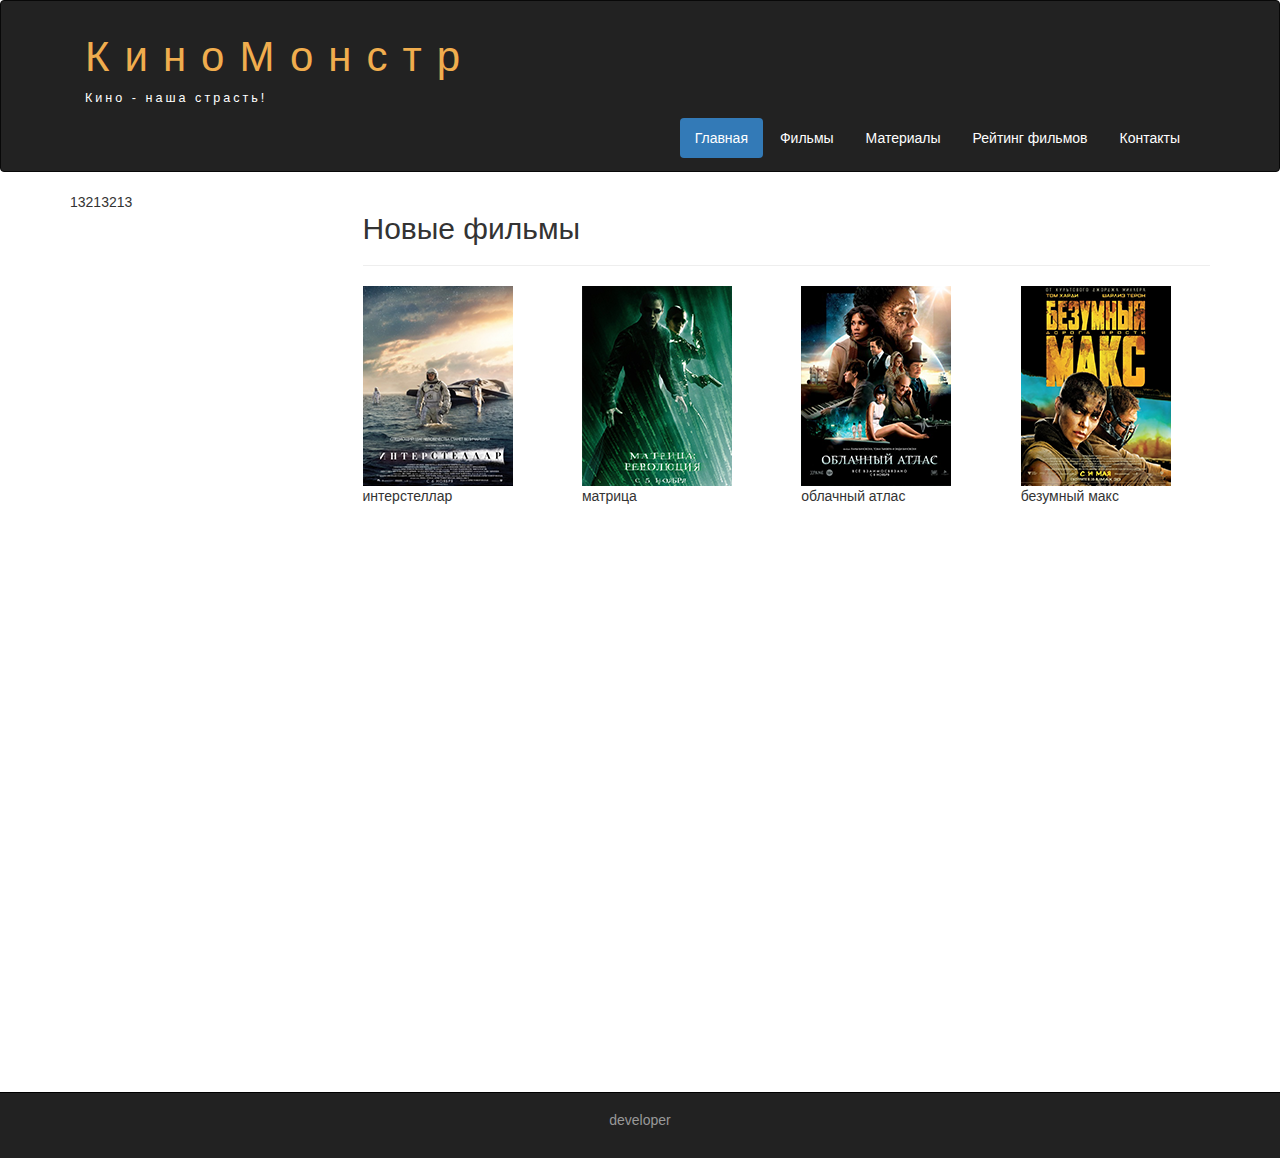
==== index.html @ a1cb331e "add img for main page" ====
<!DOCTYPE html>
<html lang="ru">
  <head>
    <meta charset="utf-8">
    <meta http-equiv="X-UA-Compatible" content="IE=edge">
    <meta name="viewport" content="width=device-width, initial-scale=1">
    <!-- The above 3 meta tags *must* come first in the head; any other head content must come *after* these tags -->
    <title>Киномонстр_Bootstrap</title>

    <!-- Bootstrap -->
    <link href="assets/css/bootstrap.min.css" rel="stylesheet">
    <!-- main Staly-->
    <link href="assets/css/style.css" rel="stylesheet">

    <!-- HTML5 shim and Respond.js for IE8 support of HTML5 elements and media queries -->
    <!-- WARNING: Respond.js doesn't work if you view the page via file:// -->
    <!--[if lt IE 9]>
      <script src="https://oss.maxcdn.com/html5shiv/3.7.3/html5shiv.min.js"></script>
      <script src="https://oss.maxcdn.com/respond/1.4.2/respond.min.js"></script>
    <![endif]-->
  </head>
  <body>

    <div class="container-fluid">
      <div class="row">
        
        <nav role="navigation" class="navbar navbar-inverse">
          <div class="container">

          <div class="navbar-header header">
          
            <div class="container">
              
              <div class="row">
                
                <div class="col-lg-12">
                  
                  <h1> <a href="#">КиноМонстр</a></h1>
                  <p>Кино - наша страсть!</p>
                </div>

              </div>

            </div>

            <button type="button" data-target="#navbarCollapse" data-toggle="collapse" class="navbar-toggle">
              
              <span class="sr-only">Toggle navigation</span>
              <span class="icon-bar"></span>
              <span class="icon-bar"></span>
              <span class="icon-bar"></span>
            </button>

          </div>

            <div id="navbarCollapse" class="collapse navbar-collapse navbar-right">

              <ul class="nav nav-pills">
                <li class="active"> <a href="#">Главная</a></li>
                <li><a href="#">Фильмы</a></li>
                <li><a href="#">Материалы</a></li>
                <li><a href="#">Рейтинг фильмов</a></li>
                <li><a href="#">Контакты</a></li>
              </ul>

            </div>

          </div>
        </nav>

      </div>
    </div>


    <div class="wrapper">


      <div class="container">
        

        <div class="row">
          

          <div class="col-lg-9 col-lg-push-3">
          
          <h2>Новые фильмы</h2>

            <hr>
            <div class="row">
            
              <div class="films_block col-lg-3 col-md-3 col-sm-3 col-xs-6">
                <img src="assets/img/inter.png" alt="интерстеллар">
                <div class="film_lable">интерстеллар</div>
              </div>

              <div class="films_block col-lg-3 col-md-3 col-sm-3 col-xs-6">
                <img src="assets/img/matrix.png" alt="матрица">
                <div class="film_lable">матрица</div>
              </div>

              <div class="films_block col-lg-3 col-md-3 col-sm-3 col-xs-6">
                <img src="assets/img/cloud.png" alt="облачный атлас">
                <div class="film_lable">облачный атлас</div>
              </div>

              <div class="films_block col-lg-3 col-md-3 col-sm-3 col-xs-6">
                <img src="assets/img/max.png" alt="безумный макс">
                <div class="film_lable">безумный макс</div>
              </div>


            </div>








          </div>

            
          <div class="col-lg-3 col-lg-pull-9">
          13213213

          </div>

        </div>



      </div>

      <div class="clear"></div>

    </div>



    <footer> 
    
    <div class="container">
      <p class="text-center"> <a href="https://vk.com/daosima">developer</a></p>
    </div>

    </footer>




    <!-- jQuery (necessary for Bootstrap's JavaScript plugins) -->
    <script src="https://ajax.googleapis.com/ajax/libs/jquery/1.12.4/jquery.min.js"></script>
    <!-- Include all compiled plugins (below), or include individual files as needed -->
    <script src="assets/js/bootstrap.min.js"></script>
  </body>
</html>
---- assets/css/style.css ----
.header a, a:hover {
	color: #f0ad4e;
	text-decoration: none;
}

.header h1 {
	letter-spacing: 15px;
	font-size: 300%;
}

.nav-pills>li.active>a, .nav-pills>li.active>a:focus, .nav-pills>li.active>a:hover {
    color: #fff;
    background-color: #337ab7;
}

.nav-pills>li>a {
	color: #fff;
}

.nav-pills>li>a:hover {
	background-color: #337ab7;
}

.navbar-inverse {
    padding: 1%;
}

.header p {
    color: white !important;
    font-size: 90%;
    letter-spacing: 3px;
}

.header a, a:hover {
    color: #f0ad4e;
    text-decoration: none;
}

@media (max-width: 767px) {
	.nav-pills>li {
		float: none;
	}

	.nav-pills {
		text-align: center;
	}

	.header h1 {
		letter-spacing: 5px;
		font-size: 280%;
			}

	.header {
		text-align: center;
	}
}

	.clear {
		clear: both;
		width: 63px;
	}

	.wrapper {
	min-height: 100%;
	}

	html, body {
	height: 100%;
	}

	footer {
	color: #666;
	background: #222;
	padding: 17px 0 18px 0;
	border-top: 1px solid #000;
}

footer a {
	color: #999;
}

footer a:hover {
	color: #efefef;
}
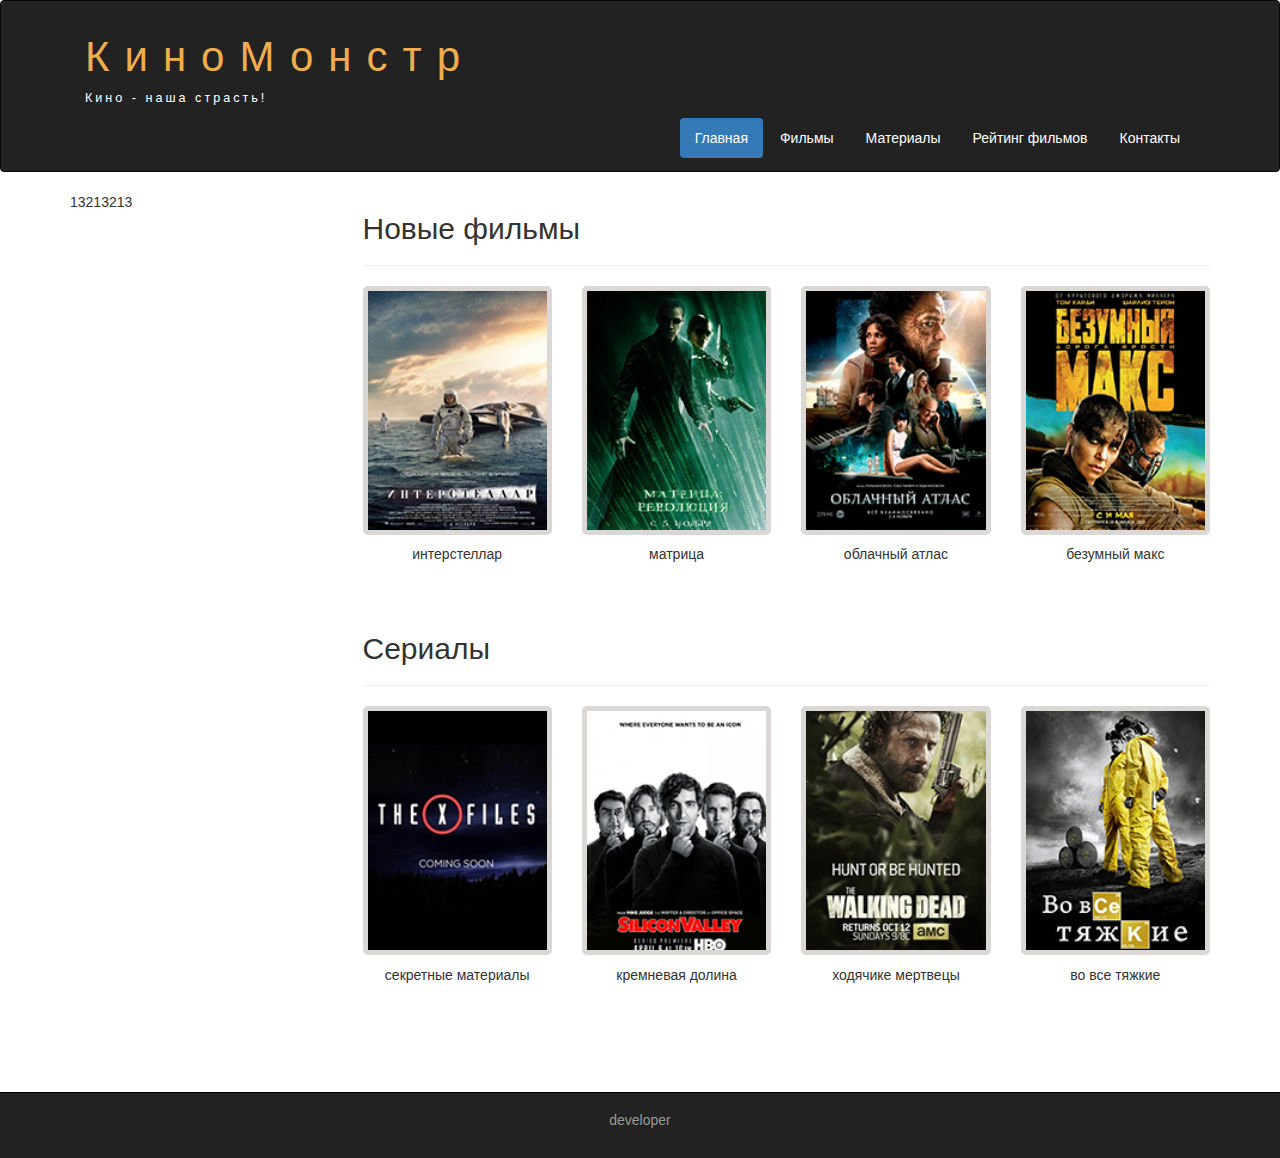
==== commit 92548f79: "add block "фильмы" and "Сериалы"" ====
--- a/index.html
+++ b/index.html
@@ -108,12 +108,40 @@
                 <div class="film_lable">безумный макс</div>
               </div>
 
+            </div>
+
+            <div class="margin-8">         
+            </div>
+
+          <h2>Сериалы</h2>
+
+            <hr>
+            <div class="row">
+            
+              <div class="films_block col-lg-3 col-md-3 col-sm-3 col-xs-6">
+                <img src="assets/img/xfiles.png" alt="секретные материалы">
+                <div class="film_lable">секретные материалы</div>
+              </div>
+
+              <div class="films_block col-lg-3 col-md-3 col-sm-3 col-xs-6">
+                <img src="assets/img/silicon.png" alt="кремневая долина">
+                <div class="film_lable">кремневая долина</div>
+              </div>
+
+              <div class="films_block col-lg-3 col-md-3 col-sm-3 col-xs-6">
+                <img src="assets/img/dead.png" alt="ходячике мертвецы">
+                <div class="film_lable">ходячике мертвецы</div>
+              </div>
+
+              <div class="films_block col-lg-3 col-md-3 col-sm-3 col-xs-6">
+                <img src="assets/img/breakingbad.png" alt="во все тяжкие">
+                <div class="film_lable">во все тяжкие</div>
+              </div>
 
             </div>
 
-
-
-
+            <div class="margin-8">         
+            </div>
 
 
 
--- a/assets/css/style.css
+++ b/assets/css/style.css
@@ -68,6 +68,28 @@
 	height: 100%;
 	}
 
+.films_block {
+	text-align: center;
+}
+
+.films_block img {
+	margin-bottom: 5%;
+	border-radius: 5px;
+	border: solid 5px #dad7d5;
+	width: 100%;
+}
+
+.films_lable {
+	padding: 2%;
+	margin-bottom: 4%;
+}
+
+.margin-8 {
+	margin-top: 8%;
+}
+
+
+
 	footer {
 	color: #666;
 	background: #222;
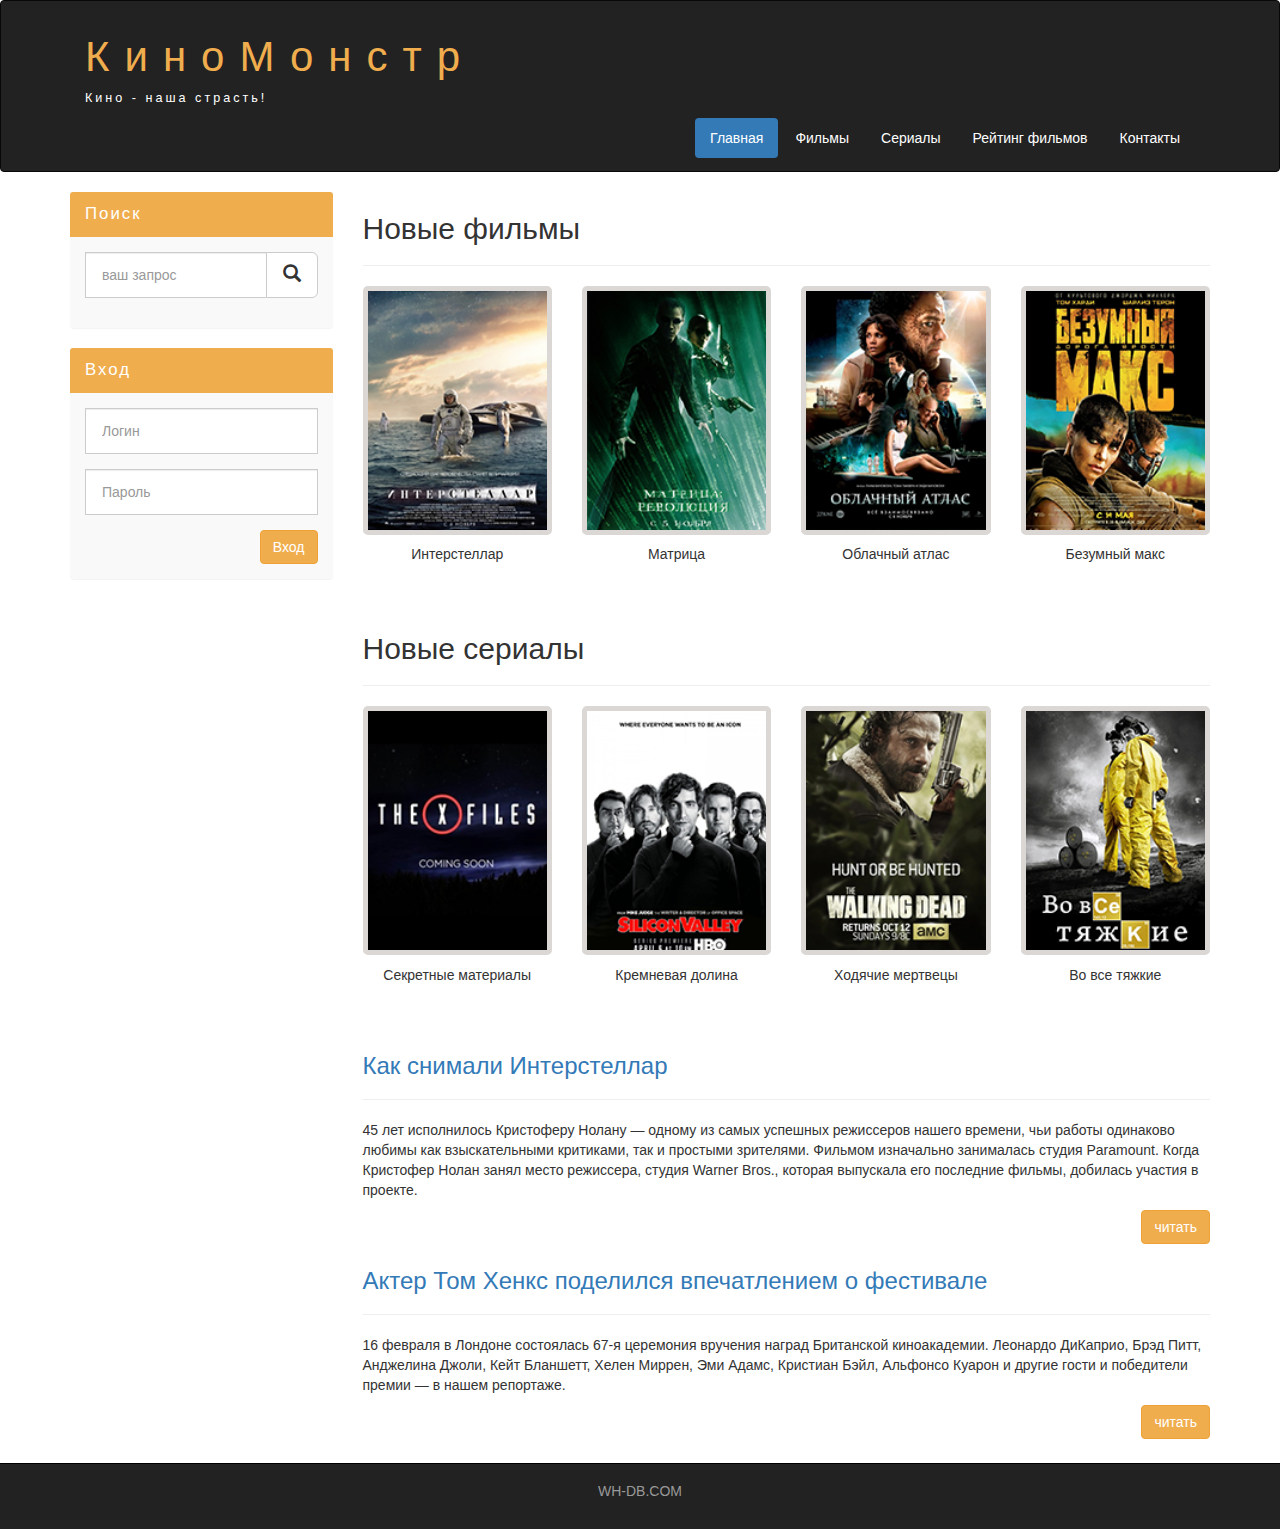
==== commit 11f6aaf1: "add left panel" ====
--- a/index.html
+++ b/index.html
@@ -5,37 +5,38 @@
     <meta http-equiv="X-UA-Compatible" content="IE=edge">
     <meta name="viewport" content="width=device-width, initial-scale=1">
     <!-- The above 3 meta tags *must* come first in the head; any other head content must come *after* these tags -->
-    <title>Киномонстр_Bootstrap</title>
+    <title>Киномонстр Bootstrap</title>
 
     <!-- Bootstrap -->
     <link href="assets/css/bootstrap.min.css" rel="stylesheet">
-    <!-- main Staly-->
+
+    <!-- Main Style -->
     <link href="assets/css/style.css" rel="stylesheet">
 
     <!-- HTML5 shim and Respond.js for IE8 support of HTML5 elements and media queries -->
     <!-- WARNING: Respond.js doesn't work if you view the page via file:// -->
     <!--[if lt IE 9]>
-      <script src="https://oss.maxcdn.com/html5shiv/3.7.3/html5shiv.min.js"></script>
+      <script src="https://oss.maxcdn.com/html5shiv/3.7.2/html5shiv.min.js"></script>
       <script src="https://oss.maxcdn.com/respond/1.4.2/respond.min.js"></script>
     <![endif]-->
   </head>
   <body>
+    
 
     <div class="container-fluid">
       <div class="row">
-        
-        <nav role="navigation" class="navbar navbar-inverse">
+       
+       <nav role="navigation" class="navbar navbar-inverse">
           <div class="container">
 
           <div class="navbar-header header">
-          
+
             <div class="container">
               
               <div class="row">
                 
                 <div class="col-lg-12">
-                  
-                  <h1> <a href="#">КиноМонстр</a></h1>
+                  <h1><a href="#">КиноМонстр</a></h1> 
                   <p>Кино - наша страсть!</p>
                 </div>
 
@@ -43,120 +44,169 @@
 
             </div>
 
+            
             <button type="button" data-target="#navbarCollapse" data-toggle="collapse" class="navbar-toggle">
               
               <span class="sr-only">Toggle navigation</span>
               <span class="icon-bar"></span>
               <span class="icon-bar"></span>
               <span class="icon-bar"></span>
+
             </button>
-
-          </div>
-
+          
+
+          </div>
+            
             <div id="navbarCollapse" class="collapse navbar-collapse navbar-right">
-
+              
               <ul class="nav nav-pills">
-                <li class="active"> <a href="#">Главная</a></li>
-                <li><a href="#">Фильмы</a></li>
-                <li><a href="#">Материалы</a></li>
-                <li><a href="#">Рейтинг фильмов</a></li>
-                <li><a href="#">Контакты</a></li>
+                <li class="active"> <a href="#">Главная</a> </li>
+                <li> <a href="#">Фильмы</a> </li>
+                <li> <a href="#">Сериалы</a> </li>
+                <li> <a href="#">Рейтинг фильмов</a> </li>
+                <li> <a href="#">Контакты</a> </li>
+
               </ul>
 
-            </div>
-
-          </div>
-        </nav>
+
+            </div>
+
+          </div>
+       </nav> 
 
       </div>
     </div>
 
 
     <div class="wrapper">
-
-
+      
       <div class="container">
         
-
         <div class="row">
           
-
-          <div class="col-lg-9 col-lg-push-3">
+        <div class="col-lg-9 col-lg-push-3"> <!-- Меняем блоки местами col-lg-push-3 -->
           
           <h2>Новые фильмы</h2>
-
-            <hr>
-            <div class="row">
-            
-              <div class="films_block col-lg-3 col-md-3 col-sm-3 col-xs-6">
-                <img src="assets/img/inter.png" alt="интерстеллар">
-                <div class="film_lable">интерстеллар</div>
-              </div>
-
-              <div class="films_block col-lg-3 col-md-3 col-sm-3 col-xs-6">
-                <img src="assets/img/matrix.png" alt="матрица">
-                <div class="film_lable">матрица</div>
-              </div>
-
-              <div class="films_block col-lg-3 col-md-3 col-sm-3 col-xs-6">
-                <img src="assets/img/cloud.png" alt="облачный атлас">
-                <div class="film_lable">облачный атлас</div>
-              </div>
-
-              <div class="films_block col-lg-3 col-md-3 col-sm-3 col-xs-6">
-                <img src="assets/img/max.png" alt="безумный макс">
-                <div class="film_lable">безумный макс</div>
-              </div>
-
-            </div>
-
-            <div class="margin-8">         
-            </div>
-
-          <h2>Сериалы</h2>
-
-            <hr>
-            <div class="row">
-            
-              <div class="films_block col-lg-3 col-md-3 col-sm-3 col-xs-6">
-                <img src="assets/img/xfiles.png" alt="секретные материалы">
-                <div class="film_lable">секретные материалы</div>
-              </div>
-
-              <div class="films_block col-lg-3 col-md-3 col-sm-3 col-xs-6">
-                <img src="assets/img/silicon.png" alt="кремневая долина">
-                <div class="film_lable">кремневая долина</div>
-              </div>
-
-              <div class="films_block col-lg-3 col-md-3 col-sm-3 col-xs-6">
-                <img src="assets/img/dead.png" alt="ходячике мертвецы">
-                <div class="film_lable">ходячике мертвецы</div>
-              </div>
-
-              <div class="films_block col-lg-3 col-md-3 col-sm-3 col-xs-6">
-                <img src="assets/img/breakingbad.png" alt="во все тяжкие">
-                <div class="film_lable">во все тяжкие</div>
-              </div>
-
-            </div>
-
-            <div class="margin-8">         
-            </div>
-
-
-
-
-          </div>
-
-            
-          <div class="col-lg-3 col-lg-pull-9">
-          13213213
-
-          </div>
+          <hr>
+          <div class="row">
+
+            <div class="films_block col-lg-3 col-md-3 col-sm-3 col-xs-6">
+              <img src="assets/img/inter.png" alt="интерстеллар">
+              <div class="film_label">Интерстеллар</div>
+            </div>
+
+            <div class="films_block col-lg-3 col-md-3 col-sm-3 col-xs-6">
+              <img src="assets/img/matrix.png" alt="матрица">
+              <div class="film_label">Матрица</div>
+            </div>            
+
+            <div class="films_block col-lg-3 col-md-3 col-sm-3 col-xs-6">
+              <img src="assets/img/cloud.png" alt="облачный атлас">
+              <div class="film_label">Облачный атлас</div>
+            </div>            
+
+            <div class="films_block col-lg-3 col-md-3 col-sm-3 col-xs-6">
+              <img src="assets/img/max.png" alt="безумный макс">
+              <div class="film_label">Безумный макс</div>
+            </div>
+
+
+          </div>
+
+          <div class="margin-8"></div>
+
+         <h2>Новые сериалы</h2>
+         <hr>
+          <div class="row">
+
+            <div class="films_block col-lg-3 col-md-3 col-sm-3 col-xs-6">
+              <img src="assets/img/xfiles.png" alt="">
+              <div class="film_label">Секретные материалы</div>
+            </div>
+
+            <div class="films_block col-lg-3 col-md-3 col-sm-3 col-xs-6">
+              <img src="assets/img/silicon.png" alt="">
+              <div class="film_label">Кремневая долина</div>
+            </div>
+
+            <div class="films_block col-lg-3 col-md-3 col-sm-3 col-xs-6">
+              <img src="assets/img/dead.png" alt="">
+              <div class="film_label">Ходячие мертвецы</div>
+            </div>
+
+            <div class="films_block col-lg-3 col-md-3 col-sm-3 col-xs-6">
+              <img src="assets/img/breakingbad.png" alt="">
+              <div class="film_label">Во все тяжкие</div>
+            </div>
+
+          </div>
+
+          <div class="margin-8"></div>
+
+          <a href="#"><h3>Как снимали Интерстеллар</h3></a>
+          <hr>
+          <p>
+            45 лет исполнилось Кристоферу Нолану — одному из самых успешных режиссеров нашего времени, чьи работы одинаково любимы как взыскательными критиками, так и простыми зрителями. Фильмом изначально занималась студия Paramount. Когда Кристофер Нолан занял место режиссера, студия Warner Bros., которая выпускала его последние фильмы, добилась участия в проекте.
+          </p>
+          <a href="#" class="btn btn-warning pull-right">читать</a>
+
+          <div class="margin-8"></div>
+
+          <a href="#"><h3>Актер Том Хенкс поделился впечатлением о фестивале</h3></a>
+          <hr>
+          <p>
+            16 февраля в Лондоне состоялась 67-я церемония вручения наград Британской киноакадемии. Леонардо ДиКаприо, Брэд Питт, Анджелина Джоли, Кейт Бланшетт, Хелен Миррен, Эми Адамс, Кристиан Бэйл, Альфонсо Куарон и другие гости и победители премии — в нашем репортаже.
+          </p>
+          <a href="#" class="btn btn-warning pull-right">читать</a>
+
+          <div class="margin-8 clear"></div>
+
 
         </div>
 
 
+        <div class="col-lg-3 col-lg-pull-9"> <!-- Меняем блоки местами col-lg-pull-9 -->
+          
+          <div class="panel panel-info">
+            <div class="panel-heading"> <div class="sidebar-header">Поиск</div> </div>
+            <div class="panel-body">
+              <form role="search">
+                <div class="form-group">
+                  <div class="input-group">
+                    <input type="search" class="form-control input-lg" placeholder="ваш запрос">
+                      <div class="input-group-btn">
+                        <button class="btn btn-default btn-lg" type="submit"><i class="glyphicon glyphicon-search"></i></button>
+                      </div>
+                  </div>           
+                </div>
+              </form>
+            </div>
+          </div>
+
+          <div class="panel panel-info">
+            <div class="panel-heading"> <div class="sidebar-header">Вход</div> </div>
+            <div class="panel-body">
+              <form role="form">
+                <div class="form-group">
+                  <input type="text" class="form-control input-lg" placeholder="Логин">
+                </div>
+                <div class="form-group">
+                  <input type="password" class="form-control input-lg" placeholder="Пароль">
+                </div>
+                <button type="submit" class="btn btn-warning pull-right">Вход</button>
+              </form>
+
+
+            </div>
+          </div>
+
+
+
+
+        </div>      
+
+
+        </div>
 
       </div>
 
@@ -165,12 +215,11 @@
     </div>
 
 
-
-    <footer> 
-    
-    <div class="container">
-      <p class="text-center"> <a href="https://vk.com/daosima">developer</a></p>
-    </div>
+    <footer>
+      
+      <div class="container">
+        <p class="text-center"> <a href="http://ru.wh-db.com">WH-DB.COM</a> </p>
+      </div>
 
     </footer>
 
@@ -178,7 +227,7 @@
 
 
     <!-- jQuery (necessary for Bootstrap's JavaScript plugins) -->
-    <script src="https://ajax.googleapis.com/ajax/libs/jquery/1.12.4/jquery.min.js"></script>
+    <script src="https://ajax.googleapis.com/ajax/libs/jquery/1.11.3/jquery.min.js"></script>
     <!-- Include all compiled plugins (below), or include individual files as needed -->
     <script src="assets/js/bootstrap.min.js"></script>
   </body>
--- a/assets/css/style.css
+++ b/assets/css/style.css
@@ -88,9 +88,43 @@
 	margin-top: 8%;
 }
 
+.panel {
+	border: none;
+}
+
+.panel-body {
+	background-color: #f9f9f9;
+}
+
+.panel-info>.panel-heading {
+	background-color: #f0ad4e;
+	color: white;
+	border-color: transparent;
+}
+
+.sidebar-header {
+	font-size: 120%;
+	letter-spacing: 2px;
+}
 
 
-	footer {
+.form-control {
+	border-radius: 0px;
+}
+
+.input-lg {
+	font-size: 14px;
+}
+
+.form-control {
+	font-size: 14px;
+}
+
+.input-lg {
+	font-size: 14px;
+}
+
+footer {
 	color: #666;
 	background: #222;
 	padding: 17px 0 18px 0;
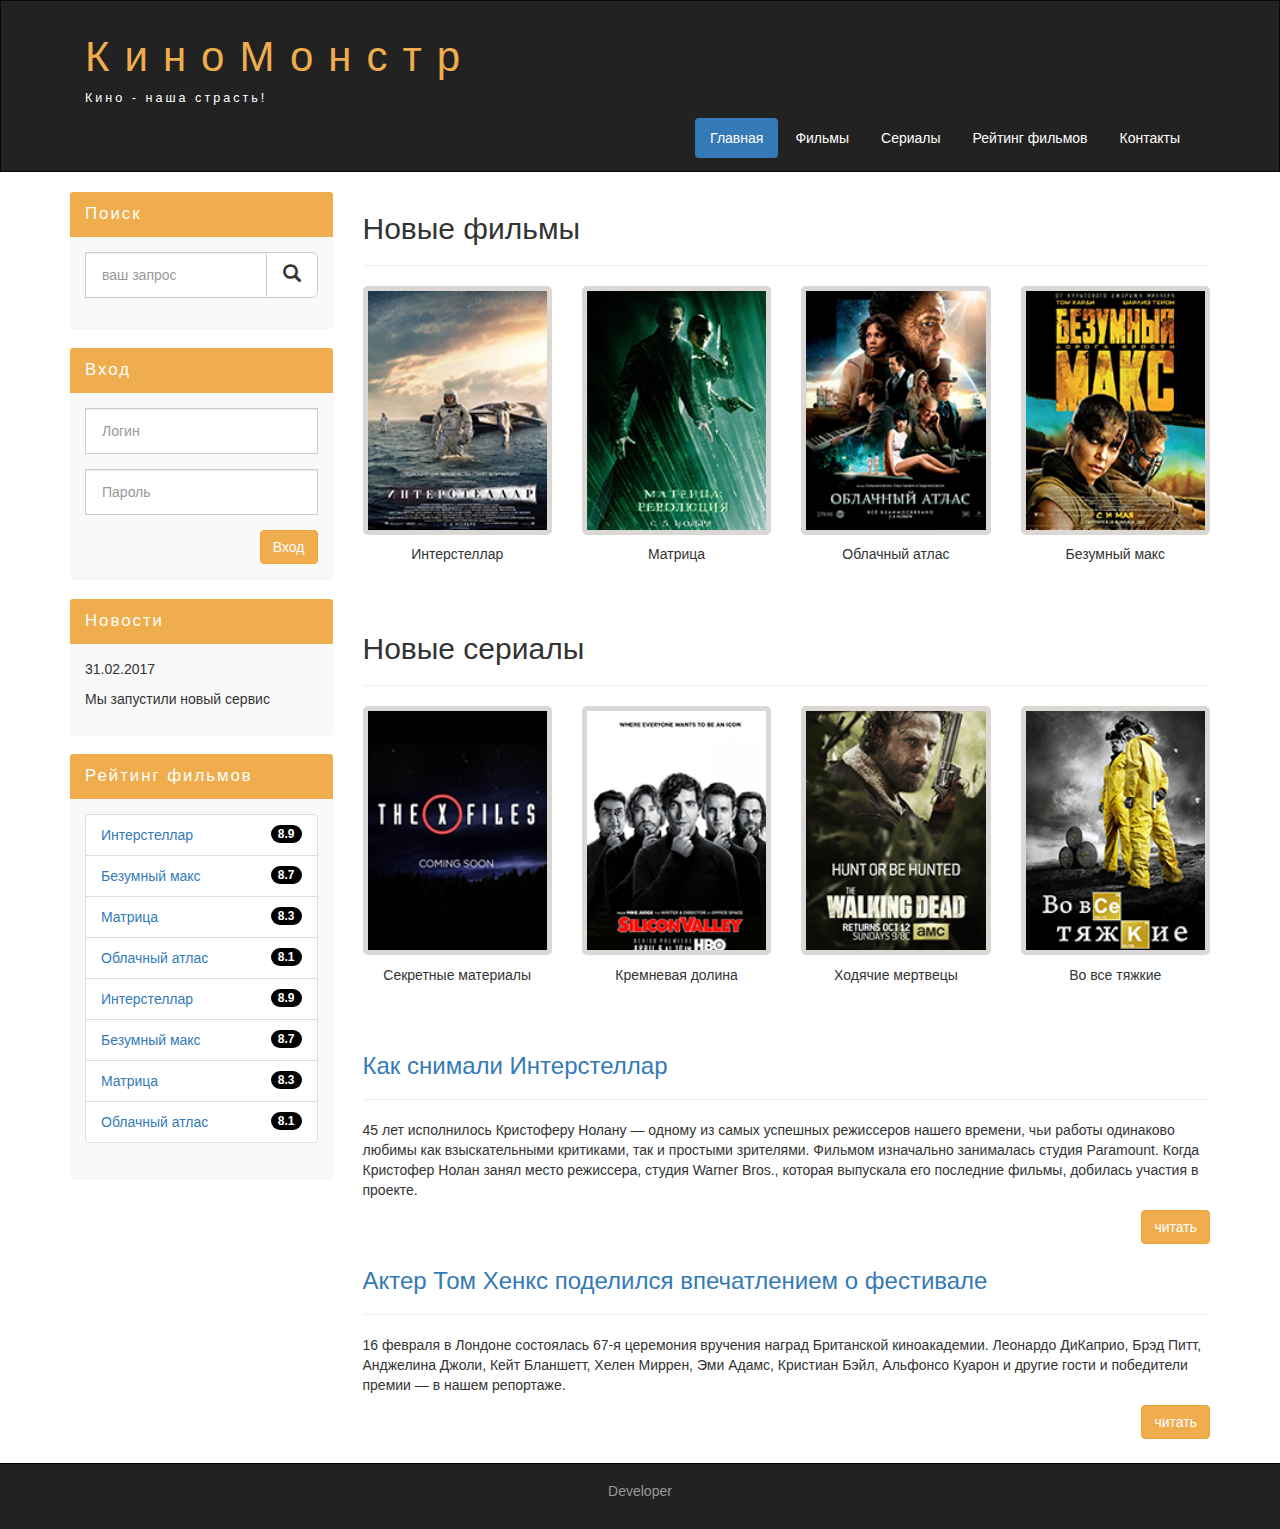
==== commit 0f46d7e7: "add block reting to left panel main page" ====
--- a/index.html
+++ b/index.html
@@ -86,6 +86,17 @@
           
         <div class="col-lg-9 col-lg-push-3"> <!-- Меняем блоки местами col-lg-push-3 -->
           
+          <form role="search" class="visible-xs">
+            <div class="form-group">
+              <div class="input-group">
+                <input type="search" class="form-control input-lg" placeholder="ваш запрос">
+                  <div class="input-group-btn">
+                    <button class="btn btn-default btn-lg" type="submit"><i class="glyphicon glyphicon-search"></i></button>
+                </div>
+              </div>           
+            </div>
+          </form>
+
           <h2>Новые фильмы</h2>
           <hr>
           <div class="row">
@@ -167,7 +178,7 @@
 
         <div class="col-lg-3 col-lg-pull-9"> <!-- Меняем блоки местами col-lg-pull-9 -->
           
-          <div class="panel panel-info">
+          <div class="panel panel-info hidden-xs">
             <div class="panel-heading"> <div class="sidebar-header">Поиск</div> </div>
             <div class="panel-body">
               <form role="search">
@@ -195,11 +206,70 @@
                 </div>
                 <button type="submit" class="btn btn-warning pull-right">Вход</button>
               </form>
-
-
-            </div>
-          </div>
-
+            </div>
+          </div>
+
+        <div class="panel panel-info">
+            <div class="panel-heading"><div class="sidebar-header">Новости</div></div>
+            <div class="panel-body">
+              
+              <p>31.02.2017</p>
+              <p>Мы запустили новый сервис</p>
+              
+            </div>
+          </div>
+
+
+          <div class="panel panel-info">
+            <div class="panel-heading"><div class="sidebar-header">Рейтинг фильмов</div></div>
+            <div class="panel-body">
+                
+                <ul class="list-group">
+                  
+                  <li class="list-group-item list-group-warning">
+                    <span class="badge">8.9</span>
+                    <a href="#">Интерстеллар</a>
+                  </li>
+
+                  <li class="list-group-item list-group-warning">
+                    <span class="badge">8.7</span>
+                    <a href="#">Безумный макс</a>
+                  </li>                  
+
+                  <li class="list-group-item list-group-warning">
+                    <span class="badge">8.3</span>
+                    <a href="#">Матрица</a>
+                  </li>                  
+
+                  <li class="list-group-item list-group-warning">
+                    <span class="badge">8.1</span>
+                    <a href="#">Облачный атлас</a>
+                  </li>
+
+                  <li class="list-group-item list-group-warning">
+                    <span class="badge">8.9</span>
+                    <a href="#">Интерстеллар</a>
+                  </li>
+
+                  <li class="list-group-item list-group-warning">
+                    <span class="badge">8.7</span>
+                    <a href="#">Безумный макс</a>
+                  </li>                  
+
+                  <li class="list-group-item list-group-warning">
+                    <span class="badge">8.3</span>
+                    <a href="#">Матрица</a>
+                  </li>                  
+
+                  <li class="list-group-item list-group-warning">
+                    <span class="badge">8.1</span>
+                    <a href="#">Облачный атлас</a>
+                  </li>
+
+                </ul>
+
+            </div>
+          </div>  
 
 
 
@@ -218,7 +288,7 @@
     <footer>
       
       <div class="container">
-        <p class="text-center"> <a href="http://ru.wh-db.com">WH-DB.COM</a> </p>
+        <p class="text-center"> <a href="https://vk.com/daosima">Developer</a> </p>
       </div>
 
     </footer>
--- a/assets/css/style.css
+++ b/assets/css/style.css
@@ -23,6 +23,7 @@
 
 .navbar-inverse {
     padding: 1%;
+    border-radius: 0%;
 }
 
 .header p {
@@ -107,7 +108,6 @@
 	letter-spacing: 2px;
 }
 
-
 .form-control {
 	border-radius: 0px;
 }
@@ -124,6 +124,16 @@
 	font-size: 14px;
 }
 
+.list-group-item-warning {
+	color: #8a6d3b;
+	background-color: #f9f9f9;
+}
+
+.badge {
+	background-color: #000000;
+}
+
+
 footer {
 	color: #666;
 	background: #222;
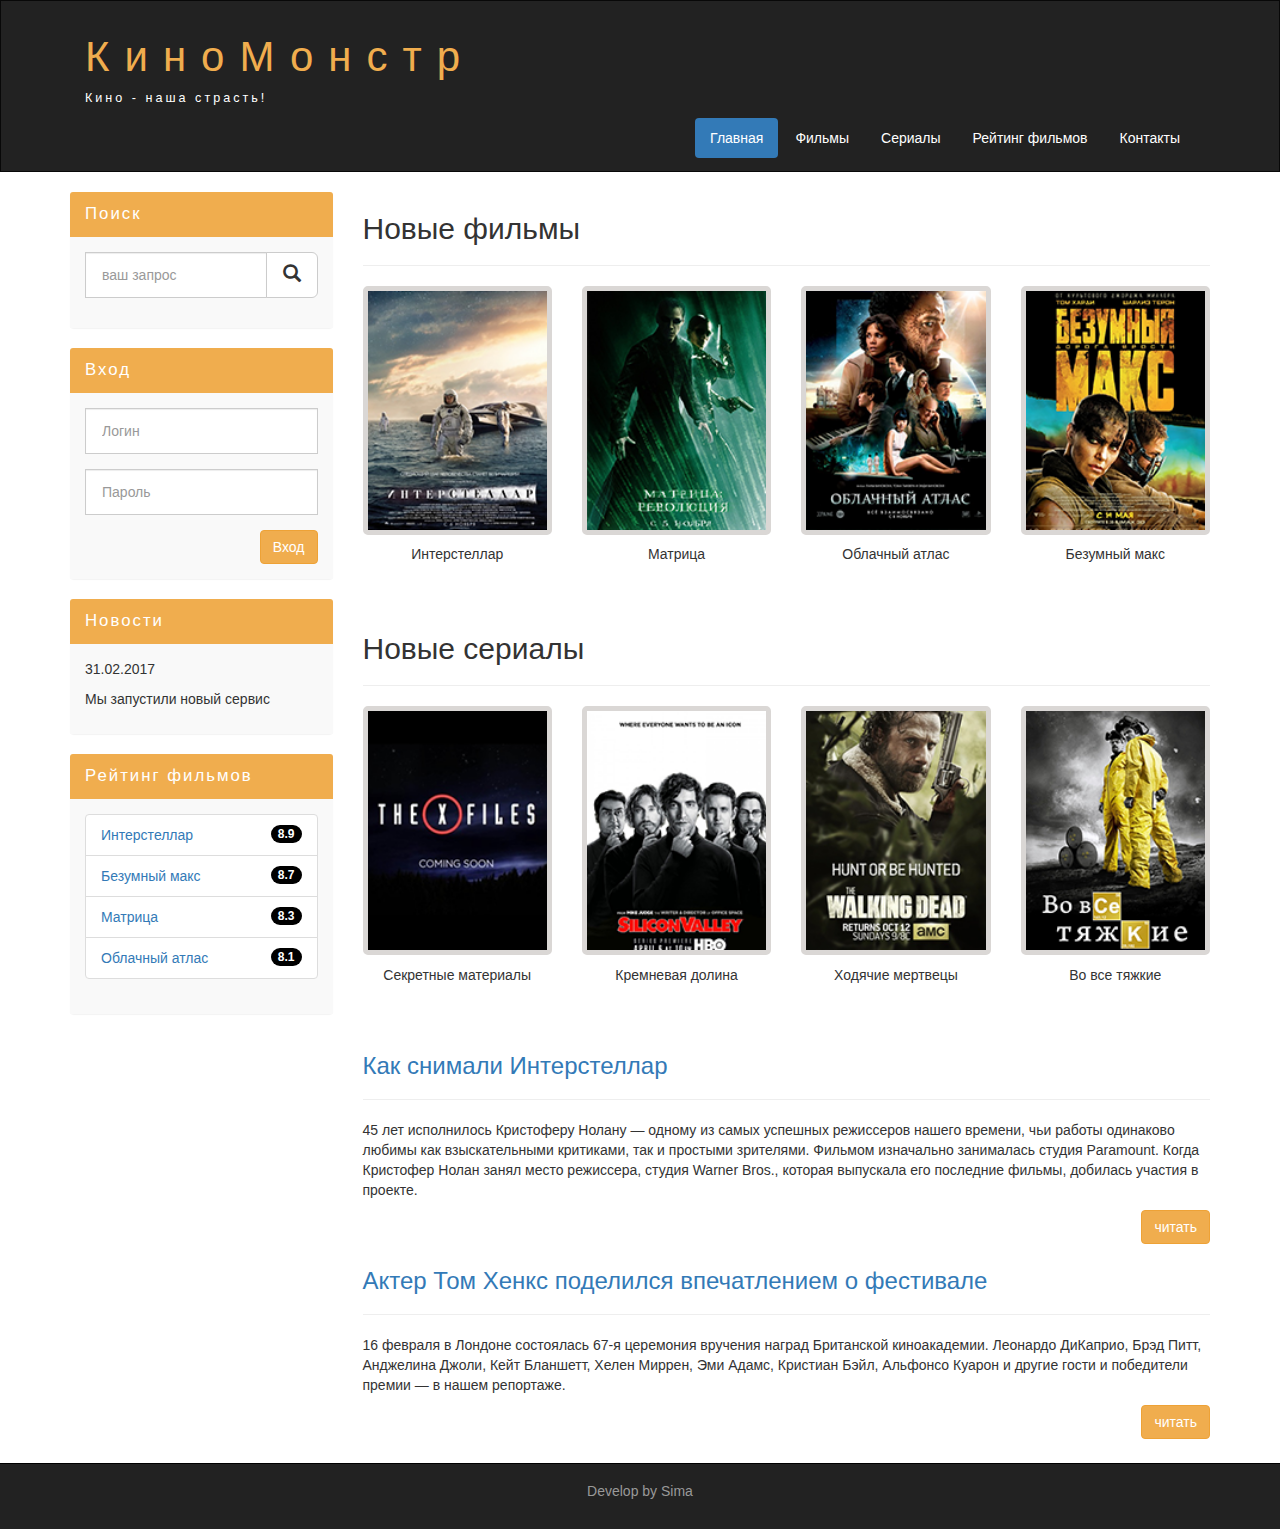
==== commit fe74a1ae: "minor corrections have been completed and correct links to all pages of the site have been added." ====
--- a/index.html
+++ b/index.html
@@ -58,22 +58,17 @@
           </div>
             
             <div id="navbarCollapse" class="collapse navbar-collapse navbar-right">
-              
               <ul class="nav nav-pills">
-                <li class="active"> <a href="#">Главная</a> </li>
-                <li> <a href="#">Фильмы</a> </li>
-                <li> <a href="#">Сериалы</a> </li>
-                <li> <a href="#">Рейтинг фильмов</a> </li>
-                <li> <a href="#">Контакты</a> </li>
+                <li class="active"><a href="index.html">Главная</a></li>
+                <li><a href="films.html">Фильмы</a></li>
+                <li><a href="serials.html">Сериалы</a></li>
+                <li><a href="raiting.html">Рейтинг фильмов</a></li>
+                <li><a href="contact.html">Контакты</a></li>
 
               </ul>
-
-
-            </div>
-
+            </div>
           </div>
        </nav> 
-
       </div>
     </div>
 
@@ -86,7 +81,7 @@
           
         <div class="col-lg-9 col-lg-push-3"> <!-- Меняем блоки местами col-lg-push-3 -->
           
-          <form role="search" class="visible-xs">
+          <form role="search" class="visible-xs visible-sm visible-md">
             <div class="form-group">
               <div class="input-group">
                 <input type="search" class="form-control input-lg" placeholder="ваш запрос">
@@ -178,7 +173,7 @@
 
         <div class="col-lg-3 col-lg-pull-9"> <!-- Меняем блоки местами col-lg-pull-9 -->
           
-          <div class="panel panel-info hidden-xs">
+          <div class="panel panel-info hidden-xs hidden-sm hidden-md">
             <div class="panel-heading"> <div class="sidebar-header">Поиск</div> </div>
             <div class="panel-body">
               <form role="search">
@@ -228,44 +223,23 @@
                   
                   <li class="list-group-item list-group-warning">
                     <span class="badge">8.9</span>
-                    <a href="#">Интерстеллар</a>
+                    <a href="show_inter.html">Интерстеллар</a>
                   </li>
 
                   <li class="list-group-item list-group-warning">
                     <span class="badge">8.7</span>
-                    <a href="#">Безумный макс</a>
+                    <a href="show_max.html">Безумный макс</a>
                   </li>                  
 
                   <li class="list-group-item list-group-warning">
                     <span class="badge">8.3</span>
-                    <a href="#">Матрица</a>
+                    <a href="show_matrix.html">Матрица</a>
                   </li>                  
 
                   <li class="list-group-item list-group-warning">
                     <span class="badge">8.1</span>
-                    <a href="#">Облачный атлас</a>
+                    <a href="show_cloud.html">Облачный атлас</a>
                   </li>
-
-                  <li class="list-group-item list-group-warning">
-                    <span class="badge">8.9</span>
-                    <a href="#">Интерстеллар</a>
-                  </li>
-
-                  <li class="list-group-item list-group-warning">
-                    <span class="badge">8.7</span>
-                    <a href="#">Безумный макс</a>
-                  </li>                  
-
-                  <li class="list-group-item list-group-warning">
-                    <span class="badge">8.3</span>
-                    <a href="#">Матрица</a>
-                  </li>                  
-
-                  <li class="list-group-item list-group-warning">
-                    <span class="badge">8.1</span>
-                    <a href="#">Облачный атлас</a>
-                  </li>
-
                 </ul>
 
             </div>
@@ -288,7 +262,7 @@
     <footer>
       
       <div class="container">
-        <p class="text-center"> <a href="https://vk.com/daosima">Developer</a> </p>
+        <p class="text-center"> <a href="https://vk.com/daosima">Develop by Sima</a> </p>
       </div>
 
     </footer>
--- a/assets/css/style.css
+++ b/assets/css/style.css
@@ -133,6 +133,21 @@
 	background-color: #000000;
 }
 
+.info-block {
+	font-size: 120%;
+}
+
+.info-block .badge {
+	font-size: 80%;
+}
+
+.info-block span {
+	margin-right: 3%;
+}
+
+textarea.form-control {
+	height: 200px;
+}
 
 footer {
 	color: #666;
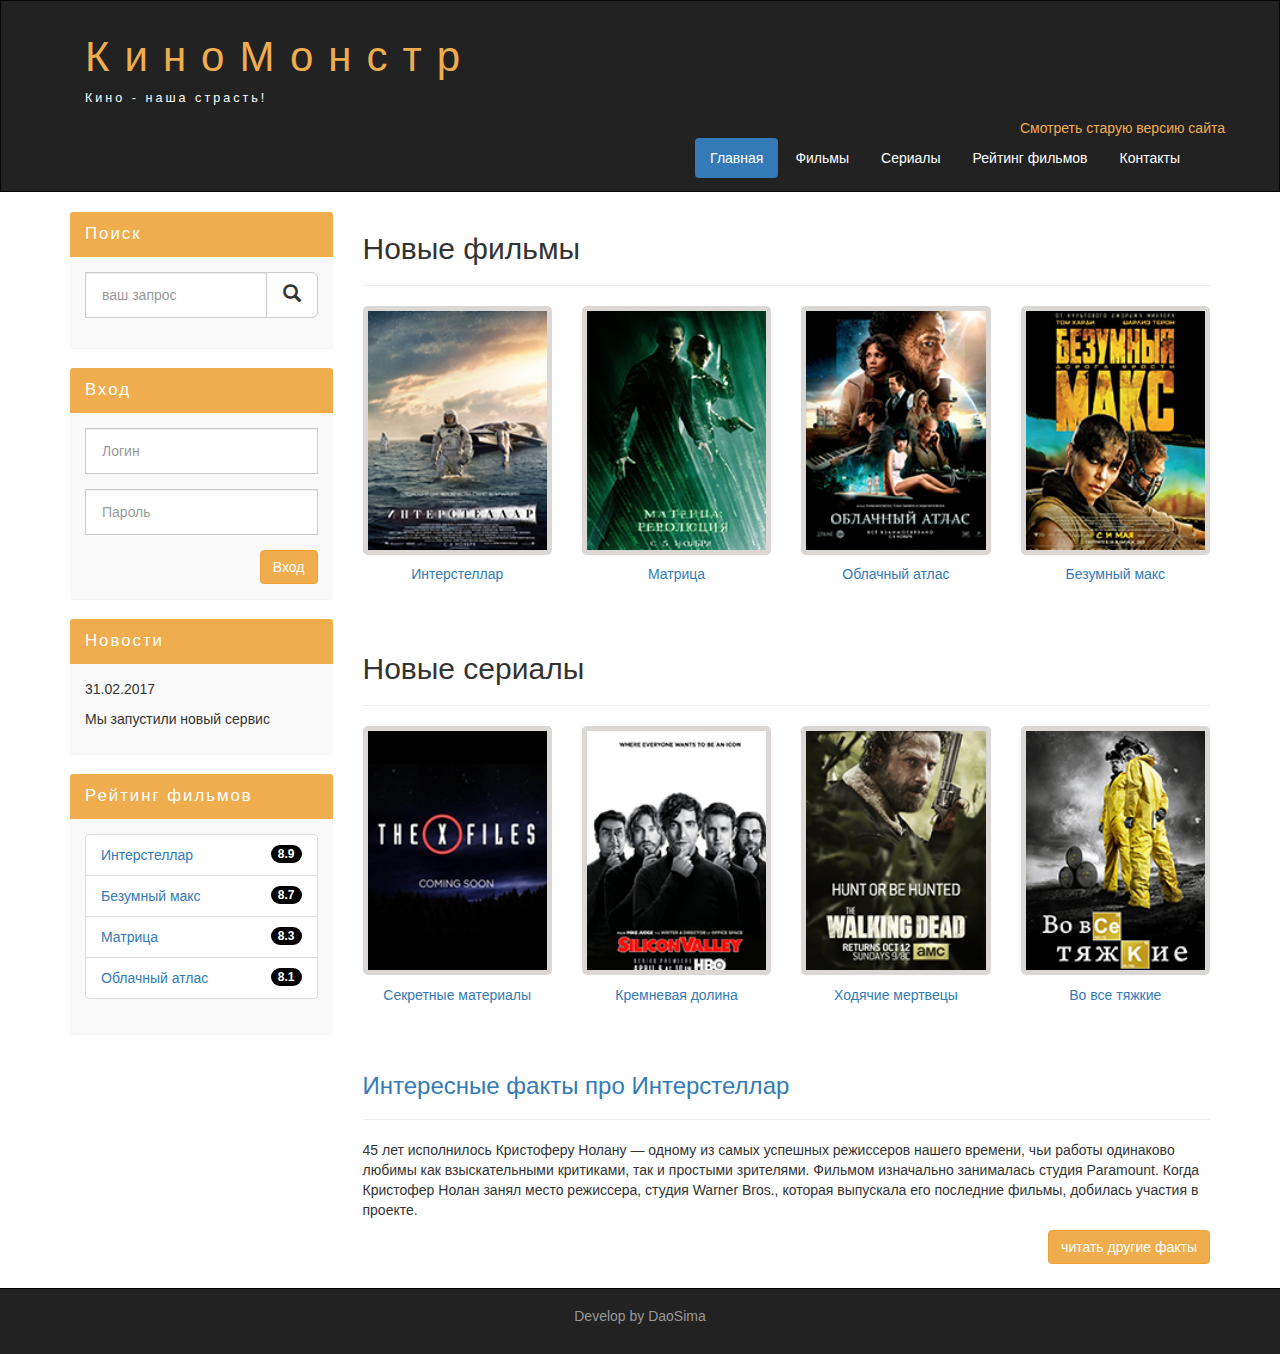
==== commit 21a5a8ab: "add links to old site" ====
--- a/index.html
+++ b/index.html
@@ -38,6 +38,8 @@
                 <div class="col-lg-12">
                   <h1><a href="#">КиноМонстр</a></h1> 
                   <p>Кино - наша страсть!</p>
+                  <a href="https://daosima.github.io/kinomonster/" class="pull-right">Смотреть старую версию сайта</a>
+
                 </div>
 
               </div>
@@ -97,23 +99,23 @@
           <div class="row">
 
             <div class="films_block col-lg-3 col-md-3 col-sm-3 col-xs-6">
-              <img src="assets/img/inter.png" alt="интерстеллар">
-              <div class="film_label">Интерстеллар</div>
-            </div>
-
-            <div class="films_block col-lg-3 col-md-3 col-sm-3 col-xs-6">
-              <img src="assets/img/matrix.png" alt="матрица">
-              <div class="film_label">Матрица</div>
+              <a href="show_inter.html"><img src="assets/img/inter.png" alt="Интерстеллар"></a>
+              <div class="film_label"><a href="show_inter.html">Интерстеллар</a></div>
+            </div>
+
+            <div class="films_block col-lg-3 col-md-3 col-sm-3 col-xs-6">
+              <a href="show_matrix.html"><img src="assets/img/matrix.png" alt="Матрица"></a>
+              <div class="film_label"><a href="show_matrix.html">Матрица</a></div>
             </div>            
 
             <div class="films_block col-lg-3 col-md-3 col-sm-3 col-xs-6">
-              <img src="assets/img/cloud.png" alt="облачный атлас">
-              <div class="film_label">Облачный атлас</div>
+              <a href="show_cloud.html"><img src="assets/img/cloud.png" alt="Облачный атлас"></a>
+              <div class="film_label"><a href="show_cloud.html">Облачный атлас</a></div>
             </div>            
 
             <div class="films_block col-lg-3 col-md-3 col-sm-3 col-xs-6">
-              <img src="assets/img/max.png" alt="безумный макс">
-              <div class="film_label">Безумный макс</div>
+              <a href="show_max.html"><img src="assets/img/max.png" alt="Безумный макс"></a>
+              <div class="film_label"><a href="show_max.html">Безумный макс</a></div>
             </div>
 
 
@@ -126,49 +128,39 @@
           <div class="row">
 
             <div class="films_block col-lg-3 col-md-3 col-sm-3 col-xs-6">
-              <img src="assets/img/xfiles.png" alt="">
-              <div class="film_label">Секретные материалы</div>
-            </div>
-
-            <div class="films_block col-lg-3 col-md-3 col-sm-3 col-xs-6">
-              <img src="assets/img/silicon.png" alt="">
-              <div class="film_label">Кремневая долина</div>
-            </div>
-
-            <div class="films_block col-lg-3 col-md-3 col-sm-3 col-xs-6">
-              <img src="assets/img/dead.png" alt="">
-              <div class="film_label">Ходячие мертвецы</div>
-            </div>
-
-            <div class="films_block col-lg-3 col-md-3 col-sm-3 col-xs-6">
-              <img src="assets/img/breakingbad.png" alt="">
-              <div class="film_label">Во все тяжкие</div>
+              <a href="serials.html"><img src="assets/img/xfiles.png" alt="Секретные материалы"></a>
+              <div class="film_label"><a href="serials.html">Секретные материалы</a></div>
+            </div>
+
+            <div class="films_block col-lg-3 col-md-3 col-sm-3 col-xs-6">
+              <a href="serials.html"><img src="assets/img/silicon.png" alt="Кремневая долина"></a>
+              <div class="film_label"><a href="serials.html">Кремневая долина</a></div>
+            </div>
+
+            <div class="films_block col-lg-3 col-md-3 col-sm-3 col-xs-6">
+              <a href="serials.html"><img src="assets/img/dead.png" alt="Ходячие мертвецы"></a>
+              <div class="film_label"><a href="serials.html">Ходячие мертвецы</a></div>
+            </div>
+
+            <div class="films_block col-lg-3 col-md-3 col-sm-3 col-xs-6">
+              <a href="serials.html"><img src="assets/img/breakingbad.png" alt="Во все тяжкие"></a>
+              <div class="film_label"><a href="serials.html">Во все тяжкие</a></div>
             </div>
 
           </div>
 
           <div class="margin-8"></div>
 
-          <a href="#"><h3>Как снимали Интерстеллар</h3></a>
+          <a href="show_inter_fact.html"><h3>Интересные факты про Интерстеллар</h3></a>
           <hr>
           <p>
             45 лет исполнилось Кристоферу Нолану — одному из самых успешных режиссеров нашего времени, чьи работы одинаково любимы как взыскательными критиками, так и простыми зрителями. Фильмом изначально занималась студия Paramount. Когда Кристофер Нолан занял место режиссера, студия Warner Bros., которая выпускала его последние фильмы, добилась участия в проекте.
           </p>
-          <a href="#" class="btn btn-warning pull-right">читать</a>
+          <a href="show_inter_fact.html" class="btn btn-warning pull-right">читать другие факты</a>
 
           <div class="margin-8"></div>
 
-          <a href="#"><h3>Актер Том Хенкс поделился впечатлением о фестивале</h3></a>
-          <hr>
-          <p>
-            16 февраля в Лондоне состоялась 67-я церемония вручения наград Британской киноакадемии. Леонардо ДиКаприо, Брэд Питт, Анджелина Джоли, Кейт Бланшетт, Хелен Миррен, Эми Адамс, Кристиан Бэйл, Альфонсо Куарон и другие гости и победители премии — в нашем репортаже.
-          </p>
-          <a href="#" class="btn btn-warning pull-right">читать</a>
-
-          <div class="margin-8 clear"></div>
-
-
-        </div>
+          </div>
 
 
         <div class="col-lg-3 col-lg-pull-9"> <!-- Меняем блоки местами col-lg-pull-9 -->
@@ -262,7 +254,7 @@
     <footer>
       
       <div class="container">
-        <p class="text-center"> <a href="https://vk.com/daosima">Develop by Sima</a> </p>
+        <p class="text-center"> <a href="https://vk.com/daosima">Develop by DaoSima</a> </p>
       </div>
 
     </footer>
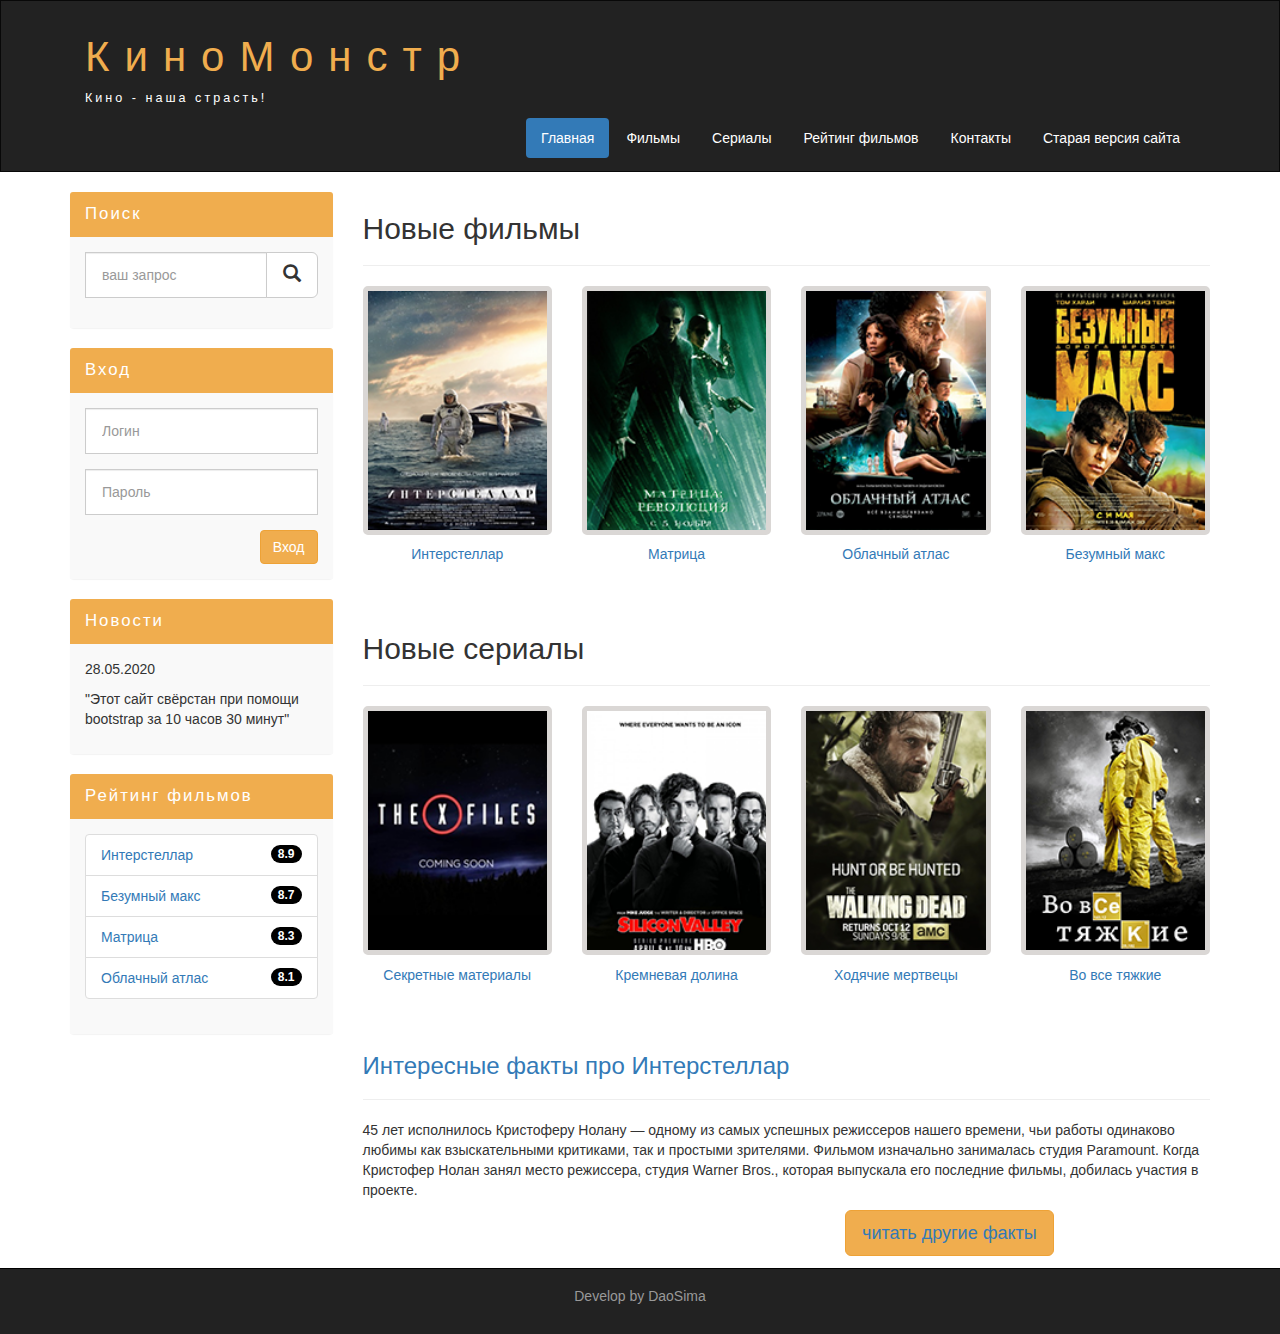
==== commit 7386ece4: "add correct links" ====
--- a/index.html
+++ b/index.html
@@ -36,10 +36,8 @@
               <div class="row">
                 
                 <div class="col-lg-12">
-                  <h1><a href="#">КиноМонстр</a></h1> 
+                  <h1><a href="https://daosima.github.io/kinomonster_bootstrap/index.html">КиноМонстр</a></h1> 
                   <p>Кино - наша страсть!</p>
-                  <a href="https://daosima.github.io/kinomonster/" class="pull-right">Смотреть старую версию сайта</a>
-
                 </div>
 
               </div>
@@ -61,11 +59,12 @@
             
             <div id="navbarCollapse" class="collapse navbar-collapse navbar-right">
               <ul class="nav nav-pills">
-                <li class="active"><a href="index.html">Главная</a></li>
+                <li class="active"><a href="https://daosima.github.io/kinomonster_bootstrap/index.html">Главная</a></li>
                 <li><a href="films.html">Фильмы</a></li>
                 <li><a href="serials.html">Сериалы</a></li>
                 <li><a href="raiting.html">Рейтинг фильмов</a></li>
                 <li><a href="contact.html">Контакты</a></li>
+                <li><a href="https://daosima.github.io/kinomonster/" class="pull-right">Старая версия сайта</a></li>
 
               </ul>
             </div>
@@ -156,8 +155,10 @@
           <p>
             45 лет исполнилось Кристоферу Нолану — одному из самых успешных режиссеров нашего времени, чьи работы одинаково любимы как взыскательными критиками, так и простыми зрителями. Фильмом изначально занималась студия Paramount. Когда Кристофер Нолан занял место режиссера, студия Warner Bros., которая выпускала его последние фильмы, добилась участия в проекте.
           </p>
-          <a href="show_inter_fact.html" class="btn btn-warning pull-right">читать другие факты</a>
-
+          <div class="col-lg-10 col-md-10">
+               <button class="btn btn-lg btn-warning pull-right"><a href="show_inter_fact.html">читать другие факты</a></button>
+              </div>
+          
           <div class="margin-8"></div>
 
           </div>
@@ -200,8 +201,8 @@
             <div class="panel-heading"><div class="sidebar-header">Новости</div></div>
             <div class="panel-body">
               
-              <p>31.02.2017</p>
-              <p>Мы запустили новый сервис</p>
+              <p>28.05.2020</p>
+              <p>"Этот сайт свёрстан при помощи bootstrap за 10 часов 30 минут"</p>
               
             </div>
           </div>
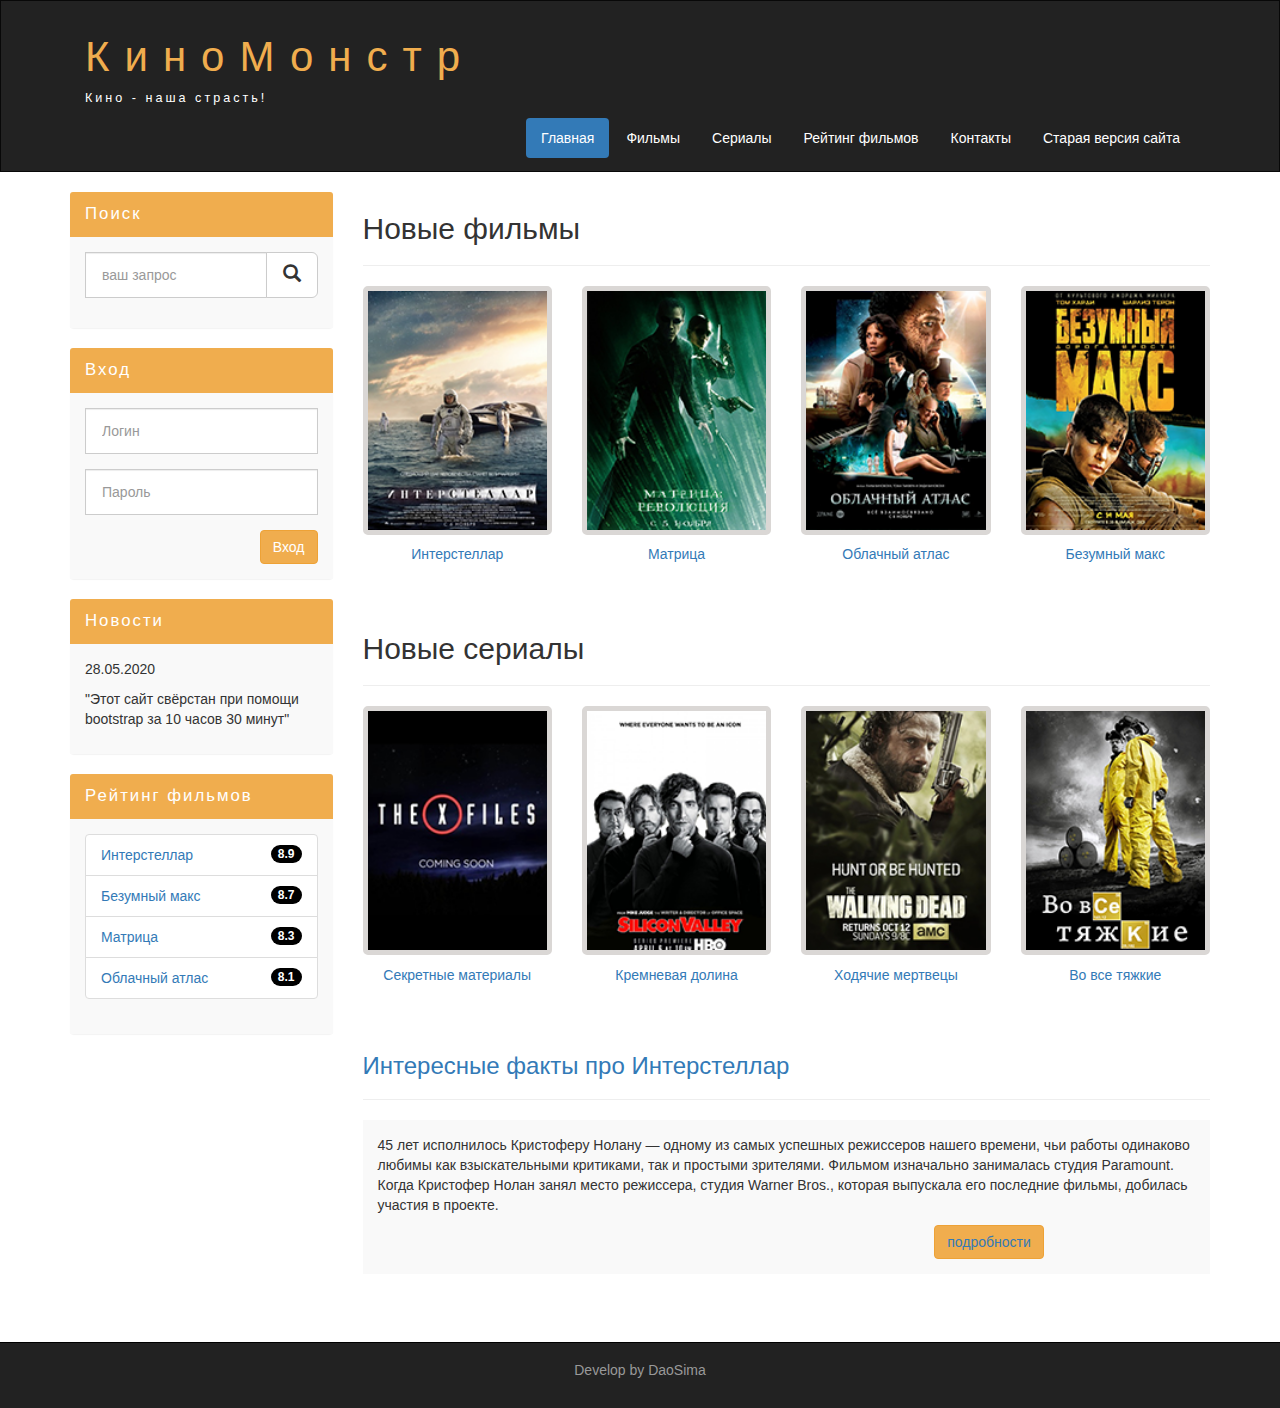
==== commit 22076007: "changed the site menu (link to the old site is centered). edited the mobile site buttons" ====
--- a/index.html
+++ b/index.html
@@ -64,7 +64,7 @@
                 <li><a href="serials.html">Сериалы</a></li>
                 <li><a href="raiting.html">Рейтинг фильмов</a></li>
                 <li><a href="contact.html">Контакты</a></li>
-                <li><a href="https://daosima.github.io/kinomonster/" class="pull-right">Старая версия сайта</a></li>
+                <li><a href="https://daosima.github.io/kinomonster/">Старая версия сайта</a></li>
 
               </ul>
             </div>
@@ -152,13 +152,14 @@
 
           <a href="show_inter_fact.html"><h3>Интересные факты про Интерстеллар</h3></a>
           <hr>
+          <div class="panel-body">
           <p>
             45 лет исполнилось Кристоферу Нолану — одному из самых успешных режиссеров нашего времени, чьи работы одинаково любимы как взыскательными критиками, так и простыми зрителями. Фильмом изначально занималась студия Paramount. Когда Кристофер Нолан занял место режиссера, студия Warner Bros., которая выпускала его последние фильмы, добилась участия в проекте.
           </p>
           <div class="col-lg-10 col-md-10">
-               <button class="btn btn-lg btn-warning pull-right"><a href="show_inter_fact.html">читать другие факты</a></button>
+               <button class="btn btn-ьв btn-warning pull-right text-white"><a href="show_inter_fact.html">подробности</a></button>
               </div>
-          
+          </div>
           <div class="margin-8"></div>
 
           </div>
